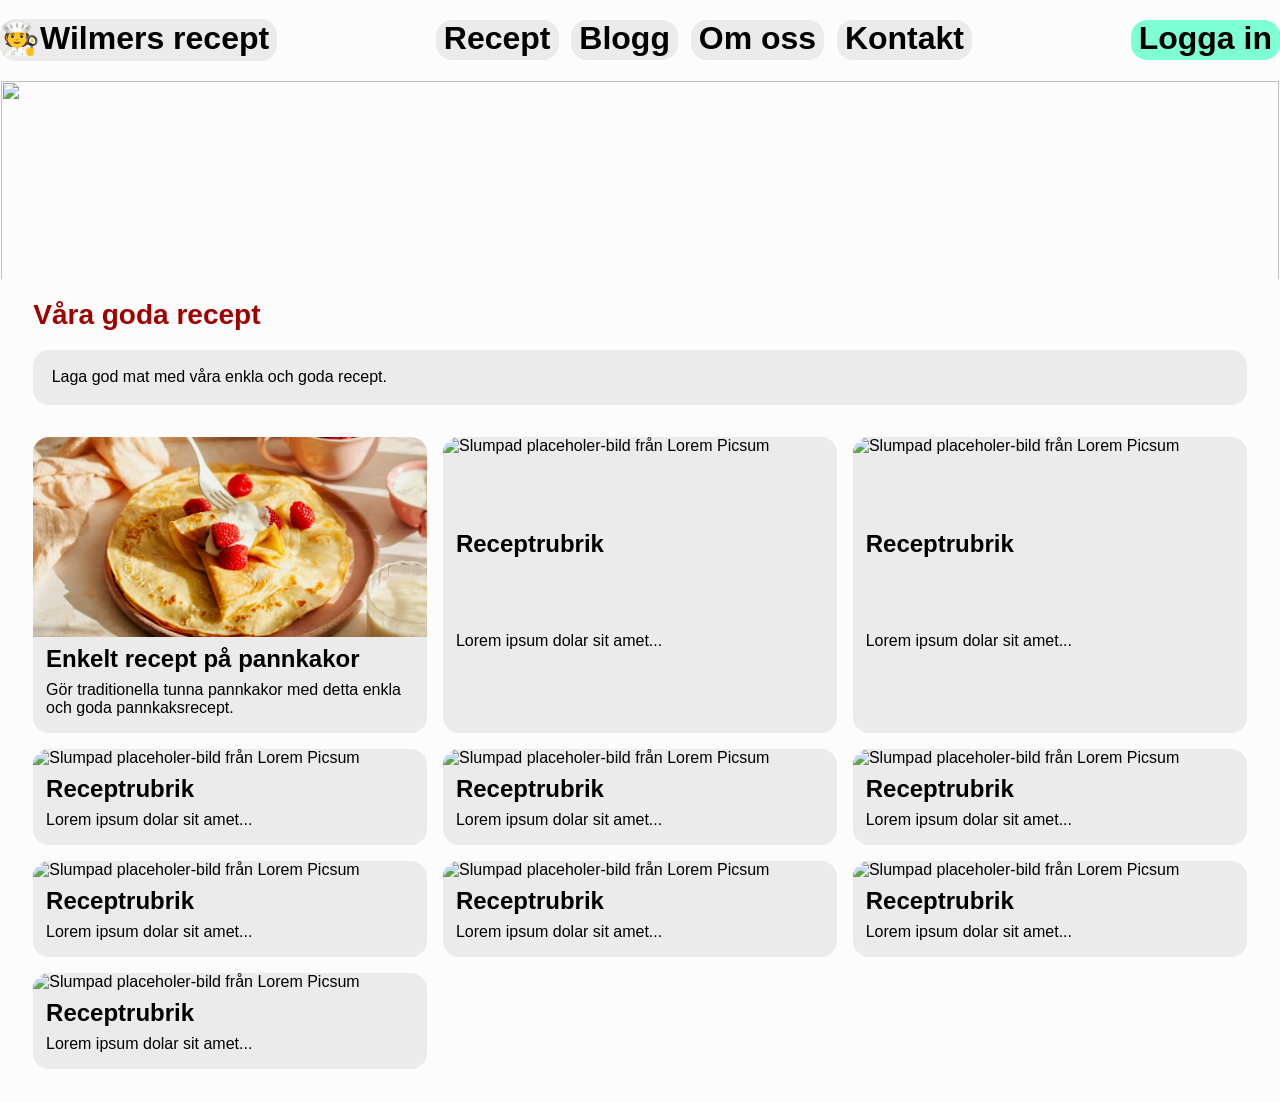
==== all-recipes.html @ 3c5559a2 "- Städade bort lite gammal bortkommenterad kod. - Fixade lite med min() och clamp() på vissa ställen" ====
<!DOCTYPE html>
<html lang="sv">
<head>
    <title>Våra goda recept - Wilmers recept</title>
    <link rel="stylesheet" href="/style-docs/style.css"> <!-- Main CSS document -->
    <link rel="stylesheet" href="/style-docs/all-recipes_style.css"> <!-- CSS dokument specifikt för denna sida -->
    
    <meta charset="UTF-8">
    <meta name="viewport" content="width=device-width, initial-scale=1.0">
    <meta name="Description" content="En sida med en lista på alla våra goda recept.">
    <meta name="author" content="Wilmer Kindstedt">
</head>
<body>
    <header>
        <nav>
            <ul class="nav-list">
                <li><a href="/index.html">🧑‍🍳Wilmers recept</a></li>
                <li><a href="/all-recipes.html">Recept</a></li>
                <li><a href="#">Blogg</a></li>
                <li><a href="#">Om oss</a></li>                
                <li><a href="#">Kontakt</a></li>
                <li><a href="#">Logga in</a></li>
            </ul>
        </nav>
    </header>
    
    <main>
        <header>
             <img src="https://picsum.photos/1280/200" height="200" class="recipe-image" alt="">

            <h1 class="heading-1 margin-sides">Våra goda recept</h1>

            <p class="info-box margin-sides">Laga god mat med våra enkla och goda recept.</p>
        </header>

        <section class="margin-sides grid-even-columns">

            <article class="recipe-card">
                <h2 class="heading-2"> <a href="index.html">Enkelt recept på pannkakor</a> </h2>
                <a href="index.html"> <img src="images/img_pancakes1.jpg" alt="En tallrik med pannkakor. Ligger lite grädde och några hallon ovanpå."> </a>
                <p>Gör traditionella tunna pannkakor med detta enkla och goda pannkaksrecept.</p>
            </article>

            <article class="recipe-card">
                <h2 class="heading-2"> <a href="index.html">Receptrubrik</a> </h2>
                <a href="index.html"> <img src="https://picsum.photos/350/200?random=0" alt="Slumpad placeholer-bild från Lorem Picsum"> </a>
                <p>Lorem ipsum dolar sit amet...</p>
            </article>

            <article class="recipe-card">
                <h2 class="heading-2"> <a href="index.html">Receptrubrik</a> </h2>
                <a href="index.html"> <img src="https://picsum.photos/350/200?random=1" alt="Slumpad placeholer-bild från Lorem Picsum"> </a>
                <p>Lorem ipsum dolar sit amet...</p>
            </article>

            <article class="recipe-card">
                <h2 class="heading-2"> <a href="index.html">Receptrubrik</a> </h2>
                <a href="index.html"> <img src="https://picsum.photos/350/200?random=2" alt="Slumpad placeholer-bild från Lorem Picsum"> </a>
                <p>Lorem ipsum dolar sit amet...</p>
            </article>

            <article class="recipe-card">
                <h2 class="heading-2"> <a href="index.html">Receptrubrik</a> </h2>
                <a href="index.html"> <img src="https://picsum.photos/350/200?random=3" alt="Slumpad placeholer-bild från Lorem Picsum"> </a>
                <p>Lorem ipsum dolar sit amet...</p>
            </article>

            <article class="recipe-card">
                <h2 class="heading-2"> <a href="index.html">Receptrubrik</a> </h2>
                <a href="index.html"> <img src="https://picsum.photos/350/200?random=4" alt="Slumpad placeholer-bild från Lorem Picsum"> </a>
                <p>Lorem ipsum dolar sit amet...</p>
            </article>

            <article class="recipe-card">
                <h2 class="heading-2"> <a href="index.html">Receptrubrik</a> </h2>
                <a href="index.html"> <img src="https://picsum.photos/350/200?random=5" alt="Slumpad placeholer-bild från Lorem Picsum"> </a>
                <p>Lorem ipsum dolar sit amet...</p>
            </article>

            <article class="recipe-card">
                <h2 class="heading-2"> <a href="index.html">Receptrubrik</a> </h2>
                <a href="index.html"> <img src="https://picsum.photos/350/200?random=6" alt="Slumpad placeholer-bild från Lorem Picsum"> </a>
                <p>Lorem ipsum dolar sit amet...</p>
            </article>

            <article class="recipe-card">
                <h2 class="heading-2"> <a href="index.html">Receptrubrik</a> </h2>
                <a href="index.html"> <img src="https://picsum.photos/350/200?random=7" alt="Slumpad placeholer-bild från Lorem Picsum"> </a>
                <p>Lorem ipsum dolar sit amet...</p>
            </article>

            <article class="recipe-card">
                <h2 class="heading-2"> <a href="index.html">Receptrubrik</a> </h2>
                <a href="index.html"> <img src="https://picsum.photos/350/200?random=8" alt="Slumpad placeholer-bild från Lorem Picsum"> </a>
                <p>Lorem ipsum dolar sit amet...</p>
            </article>

        </section>
    </main>
</body>
</html>
---- style-docs/style.css ----
/**** RESET ****/
/* https://codepen.io/kevinpowell/pen/QWxBgZX */

/* makes sizing simpler */
*,
*::before,
*::after {
  box-sizing: border-box;
}

/* remove default spacing */
/* force styling of type through styling, rather than elements */
* {
  margin: 0;
  padding: 0;
  font: inherit;
}

/* dark mode user-agent-styles */
html {
  color-scheme: light;
}

/* min body height */
body {
  min-height: 100vh;
}

/* responsive images/videos */
img,
picture,
svg,
video {
  display: block;
  max-width: 100%;
}

/**** Varibaler ****/

:root {
    /* font-weight */
    --fw-header: 700;

    /* colors */
    /* background */
    --color-bg-1: rgb(220, 172, 172);
    --color-bg-2:rgb(252, 252, 252);
    --color-bg-3: rgb(235, 235, 235);
    /* headings */
    --color-heading-1: rgb(161, 0, 0);
    --color-heading-2: black;
    /* other */
    --color-accent-1: aquamarine;

    /* margins */
    --main-margin: max(2.6vw, 24px);
}


/**** GLOBAL ****/

body {
    background-color: var(--color-bg-1);
    font-family: 'Open Sans', Arial, Helvetica, sans-serif;
}

a {
    color: black;
    text-decoration: none;

    &:hover {
        text-decoration: underline;
    }
}

/**** MAIN HEADER ****/
/****   FLEXBOX   ****/

.nav-list {
    /* lokala variabler */
    --first-last-child-width: 295px;

    background-color: var(--color-bg-2);
    min-block-size: 5rem;
    list-style: none;
    font-size: 2rem;

    display: flex;
    flex-wrap: wrap;
    gap: 1rem;
    gap: 1vw;
    align-items: center;

    > * {
        background-color: var(--color-bg-3);
        margin-inline: 1rem;
        padding-inline: 0.5rem;
        padding-block-end: 0.2rem;
        
        border-radius: 1rem;
        text-align: center;
        font-weight: var(--fw-header);
    }

    > :first-child {
        margin-right: auto;
        min-width: var(--first-last-child-width);
        padding-inline-start: 0;
    }

    > :last-child {
        background-color: var(--color-accent-1);
        margin-left: auto;
        min-width: var(--first-last-child-width);
    }

    @media (width  < 1350px) {
        /* background-color: red; */
        --first-last-child-width: auto;
        /* gap: 1vw; */
        font-size: min(3vw, 2rem);

        > * {
            /* margin-right: 0; */
            margin-inline: 0;
        }
    }

    @media (width < 730px) {
        > :first-child, > :last-child {
            order: -1;
            min-width: 45%;
        }
    }

}

/**** MAIN CONTENT ****/

main {
    background-color: var(--color-bg-2);
    max-width: 1280px;
    margin-inline: auto;
    padding-block-end: var(--main-margin);
}

.margin-sides {
    margin-inline: var(--main-margin);
}

h1, h2 {
    font-weight: var(--fw-header);

    &.heading-1 {
        color: var(--color-heading-1);
        font-size: 1.75rem;
        /* font-size: clamp(1.5rem, 3vw, 2rem); */
        margin-block: 0.68em;
    }

    &.heading-2 {
        color: var(--color-heading-2);
        font-size: 1.5rem;
        /* font-size: clamp(1.25rem, 2vw, 1.75rem); */
        margin-block: 0.83em;
    }
}

.info-box {
    background-color: var(--color-bg-3);
    border-radius: 1rem;
    padding: 1.15rem;
}

.portions {
    margin-block: 1rem;
}

.list {
    margin: 0.625rem;
    list-style-position: inside;
    line-height: 2;
}

/**** IMAGES ****/

.recipe-image {
    width: 100%;
    object-fit: cover;
    margin: auto;
    padding: 1px;
}

.image-row {
    display: grid;
    grid-template-columns: 1fr 1fr;
    gap: 1.5rem;

    img {
        border-radius: 1rem;
        height: min(467px, 40vw);
    }
}
---- style-docs/all-recipes_style.css ----
.grid-even-columns {
    display: grid;
    gap: 1rem;

    grid-template-columns: 1fr 1fr 1fr;
    grid-template-columns: repeat(auto-fit, minmax(360px, 1fr));
}

section.grid-even-columns {
    margin-block-start: 2rem;
}

.recipe-card {
    background-color: var(--color-bg-3);
    border-radius: 1rem;
    padding-block-end: 1rem;
    display: grid;

    h2, p {
        margin-inline: 0.8rem;

        &.heading-2 {
            margin-block: 0.5rem;
        }
    }
    
    a {
        order: -1;
        overflow: hidden;

        &:hover, &:focus-visible {
            img {
                transform: scale(1.1);
            }
        }
    }

    img {
        max-height: 200px;
        width: 100%;
        border-radius: 1rem 1rem 0 0; /* 1rem på övre hörn, 0 på nedre hörn */

        object-fit: cover;
        transition: transform .3s;
    }
}
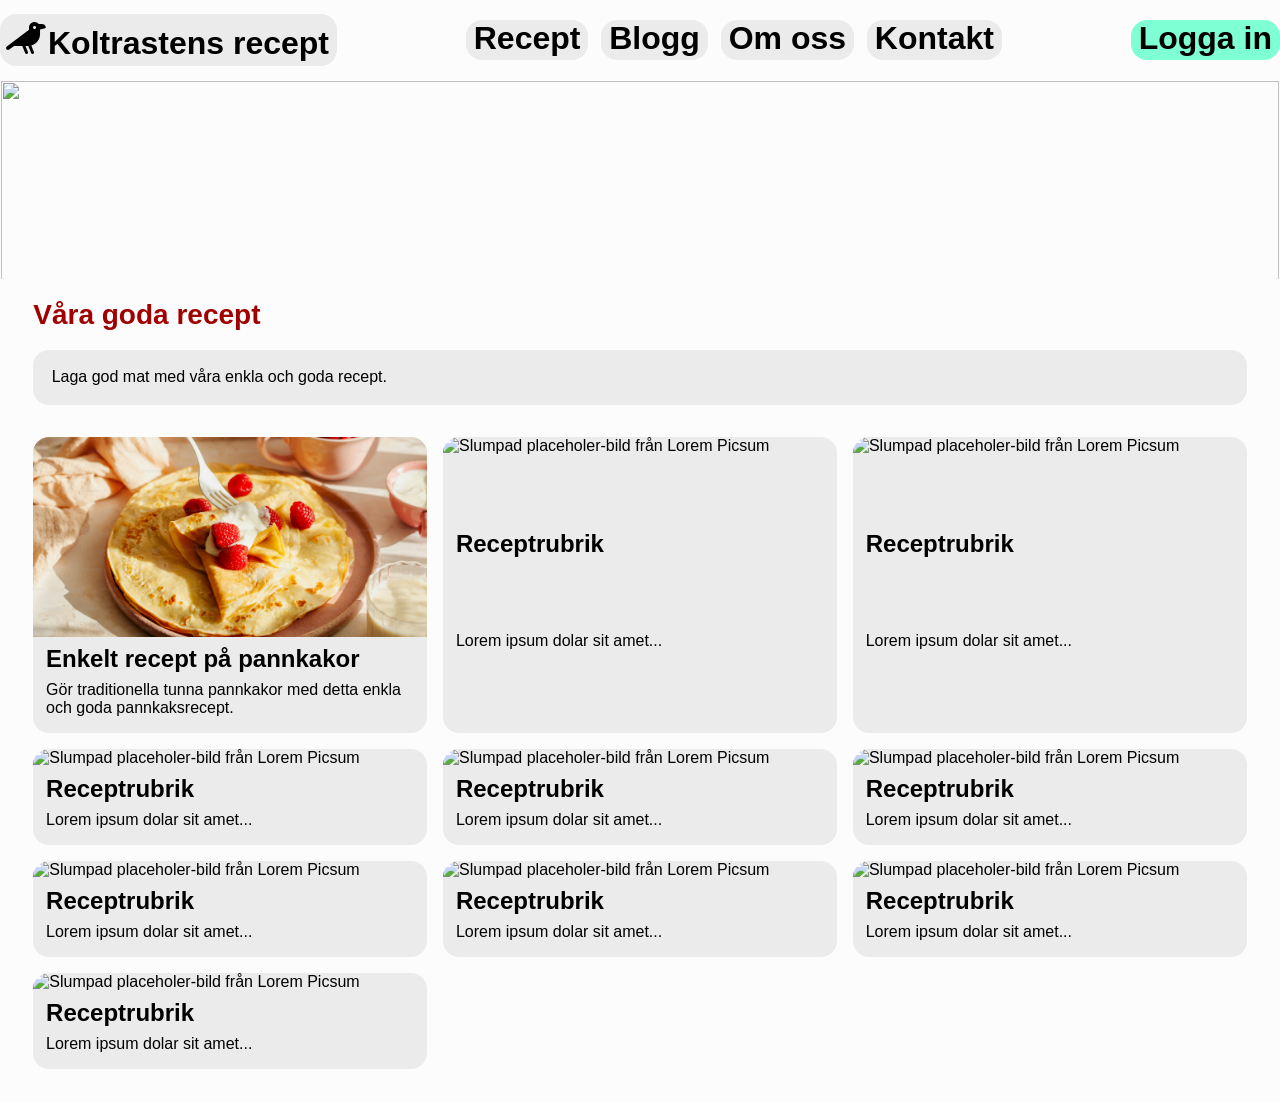
==== commit 014f2c13: "- Lade till en svg-bild på en kåltrast/kråka som logga på hemsidan. - Fixade klart hero-sektionen oc" ====
--- a/all-recipes.html
+++ b/all-recipes.html
@@ -1,7 +1,7 @@
 <!DOCTYPE html>
 <html lang="sv">
 <head>
-    <title>Våra goda recept - Wilmers recept</title>
+    <title>Våra goda recept - Koltrastens recept</title>
     <link rel="stylesheet" href="/style-docs/style.css"> <!-- Main CSS document -->
     <link rel="stylesheet" href="/style-docs/all-recipes_style.css"> <!-- CSS dokument specifikt för denna sida -->
     
@@ -11,20 +11,24 @@
     <meta name="author" content="Wilmer Kindstedt">
 </head>
 <body>
+    <a class="skiplink" href="#content">Hoppa till innehåll</a>
+
     <header>
         <nav>
             <ul class="nav-list">
-                <li><a href="/index.html">🧑‍🍳Wilmers recept</a></li>
+                <li><a href="/home-page.html">
+                    <img src="/images/crow-solid-full.svg" class="header-logo">Koltrastens recept
+                </a></li>
                 <li><a href="/all-recipes.html">Recept</a></li>
                 <li><a href="#">Blogg</a></li>
-                <li><a href="#">Om oss</a></li>                
+                <li><a href="/home-page.html#about-us">Om oss</a></li>
                 <li><a href="#">Kontakt</a></li>
                 <li><a href="#">Logga in</a></li>
             </ul>
         </nav>
     </header>
     
-    <main>
+    <main id="content">
         <header>
              <img src="https://picsum.photos/1280/200" height="200" class="recipe-image" alt="">
 
@@ -36,62 +40,62 @@
         <section class="margin-sides grid-even-columns">
 
             <article class="recipe-card">
-                <h2 class="heading-2"> <a href="index.html">Enkelt recept på pannkakor</a> </h2>
-                <a href="index.html"> <img src="images/img_pancakes1.jpg" alt="En tallrik med pannkakor. Ligger lite grädde och några hallon ovanpå."> </a>
+                <h2 class="heading-2"> <a href="recipe-pancakes-1.html">Enkelt recept på pannkakor</a> </h2>
+                <a href="recipe-pancakes-1.html"> <img src="images/img_pancakes1.jpg" alt="En tallrik med pannkakor. Ligger lite grädde och några hallon ovanpå."> </a>
                 <p>Gör traditionella tunna pannkakor med detta enkla och goda pannkaksrecept.</p>
             </article>
 
             <article class="recipe-card">
-                <h2 class="heading-2"> <a href="index.html">Receptrubrik</a> </h2>
-                <a href="index.html"> <img src="https://picsum.photos/350/200?random=0" alt="Slumpad placeholer-bild från Lorem Picsum"> </a>
+                <h2 class="heading-2"> <a href="recipe-pancakes-1.html">Receptrubrik</a> </h2>
+                <a href="recipe-pancakes-1.html"> <img src="https://picsum.photos/350/200?random=0" alt="Slumpad placeholer-bild från Lorem Picsum"> </a>
                 <p>Lorem ipsum dolar sit amet...</p>
             </article>
 
             <article class="recipe-card">
-                <h2 class="heading-2"> <a href="index.html">Receptrubrik</a> </h2>
-                <a href="index.html"> <img src="https://picsum.photos/350/200?random=1" alt="Slumpad placeholer-bild från Lorem Picsum"> </a>
+                <h2 class="heading-2"> <a href="recipe-pancakes-1.html">Receptrubrik</a> </h2>
+                <a href="recipe-pancakes-1.html"> <img src="https://picsum.photos/350/200?random=1" alt="Slumpad placeholer-bild från Lorem Picsum"> </a>
                 <p>Lorem ipsum dolar sit amet...</p>
             </article>
 
             <article class="recipe-card">
-                <h2 class="heading-2"> <a href="index.html">Receptrubrik</a> </h2>
-                <a href="index.html"> <img src="https://picsum.photos/350/200?random=2" alt="Slumpad placeholer-bild från Lorem Picsum"> </a>
+                <h2 class="heading-2"> <a href="recipe-pancakes-1.html">Receptrubrik</a> </h2>
+                <a href="recipe-pancakes-1.html"> <img src="https://picsum.photos/350/200?random=2" alt="Slumpad placeholer-bild från Lorem Picsum"> </a>
                 <p>Lorem ipsum dolar sit amet...</p>
             </article>
 
             <article class="recipe-card">
-                <h2 class="heading-2"> <a href="index.html">Receptrubrik</a> </h2>
-                <a href="index.html"> <img src="https://picsum.photos/350/200?random=3" alt="Slumpad placeholer-bild från Lorem Picsum"> </a>
+                <h2 class="heading-2"> <a href="recipe-pancakes-1.html">Receptrubrik</a> </h2>
+                <a href="recipe-pancakes-1.html"> <img src="https://picsum.photos/350/200?random=3" alt="Slumpad placeholer-bild från Lorem Picsum"> </a>
                 <p>Lorem ipsum dolar sit amet...</p>
             </article>
 
             <article class="recipe-card">
-                <h2 class="heading-2"> <a href="index.html">Receptrubrik</a> </h2>
-                <a href="index.html"> <img src="https://picsum.photos/350/200?random=4" alt="Slumpad placeholer-bild från Lorem Picsum"> </a>
+                <h2 class="heading-2"> <a href="recipe-pancakes-1.html">Receptrubrik</a> </h2>
+                <a href="recipe-pancakes-1.html"> <img src="https://picsum.photos/350/200?random=4" alt="Slumpad placeholer-bild från Lorem Picsum"> </a>
                 <p>Lorem ipsum dolar sit amet...</p>
             </article>
 
             <article class="recipe-card">
-                <h2 class="heading-2"> <a href="index.html">Receptrubrik</a> </h2>
-                <a href="index.html"> <img src="https://picsum.photos/350/200?random=5" alt="Slumpad placeholer-bild från Lorem Picsum"> </a>
+                <h2 class="heading-2"> <a href="recipe-pancakes-1.html">Receptrubrik</a> </h2>
+                <a href="recipe-pancakes-1.html"> <img src="https://picsum.photos/350/200?random=5" alt="Slumpad placeholer-bild från Lorem Picsum"> </a>
                 <p>Lorem ipsum dolar sit amet...</p>
             </article>
 
             <article class="recipe-card">
-                <h2 class="heading-2"> <a href="index.html">Receptrubrik</a> </h2>
-                <a href="index.html"> <img src="https://picsum.photos/350/200?random=6" alt="Slumpad placeholer-bild från Lorem Picsum"> </a>
+                <h2 class="heading-2"> <a href="recipe-pancakes-1.html">Receptrubrik</a> </h2>
+                <a href="recipe-pancakes-1.html"> <img src="https://picsum.photos/350/200?random=6" alt="Slumpad placeholer-bild från Lorem Picsum"> </a>
                 <p>Lorem ipsum dolar sit amet...</p>
             </article>
 
             <article class="recipe-card">
-                <h2 class="heading-2"> <a href="index.html">Receptrubrik</a> </h2>
-                <a href="index.html"> <img src="https://picsum.photos/350/200?random=7" alt="Slumpad placeholer-bild från Lorem Picsum"> </a>
+                <h2 class="heading-2"> <a href="recipe-pancakes-1.html">Receptrubrik</a> </h2>
+                <a href="recipe-pancakes-1.html"> <img src="https://picsum.photos/350/200?random=7" alt="Slumpad placeholer-bild från Lorem Picsum"> </a>
                 <p>Lorem ipsum dolar sit amet...</p>
             </article>
 
             <article class="recipe-card">
-                <h2 class="heading-2"> <a href="index.html">Receptrubrik</a> </h2>
-                <a href="index.html"> <img src="https://picsum.photos/350/200?random=8" alt="Slumpad placeholer-bild från Lorem Picsum"> </a>
+                <h2 class="heading-2"> <a href="recipe-pancakes-1.html">Receptrubrik</a> </h2>
+                <a href="recipe-pancakes-1.html"> <img src="https://picsum.photos/350/200?random=8" alt="Slumpad placeholer-bild från Lorem Picsum"> </a>
                 <p>Lorem ipsum dolar sit amet...</p>
             </article>
 
--- a/style-docs/style.css
+++ b/style-docs/style.css
@@ -36,11 +36,16 @@
   max-width: 100%;
 }
 
-/**** Varibaler ****/
+
+
+/***************
+    Varibaler
+***************/
 
 :root {
     /* font-weight */
     --fw-header: 700;
+    --fw-paragraph: 400;
 
     /* colors */
     /* background */
@@ -48,10 +53,10 @@
     --color-bg-2:rgb(252, 252, 252);
     --color-bg-3: rgb(235, 235, 235);
     /* headings */
-    --color-heading-1: rgb(161, 0, 0);
-    --color-heading-2: black;
+    --color-heading-1: oklch(44.52% 0.1827 29.223);
+    --color-heading-2: oklch(0% 0 0);
     /* other */
-    --color-accent-1: aquamarine;
+    --color-accent-1: oklch(91.501% 0.13038 169.036);
 
     /* margins */
     --main-margin: max(2.6vw, 24px);
@@ -74,12 +79,26 @@
     }
 }
 
+a.skiplink {
+    display: inline-block;
+    color: #555;
+    background: #fff;
+    padding: .5em;
+    position: absolute;
+    left: -99999rem;
+    z-index: 100;
+
+    &:focus {
+        left: 0;
+    }
+}
+
 /**** MAIN HEADER ****/
 /****   FLEXBOX   ****/
 
 .nav-list {
     /* lokala variabler */
-    --first-last-child-width: 295px;
+    --first-last-child-width: 325px;
 
     background-color: var(--color-bg-2);
     min-block-size: 5rem;
@@ -91,6 +110,13 @@
     gap: 1rem;
     gap: 1vw;
     align-items: center;
+
+    .header-logo {
+        height: 2.5rem;
+        min-width: 3rem;
+        display: inline;
+        object-position: 2px 0.2rem;
+    }
 
     > * {
         background-color: var(--color-bg-3);
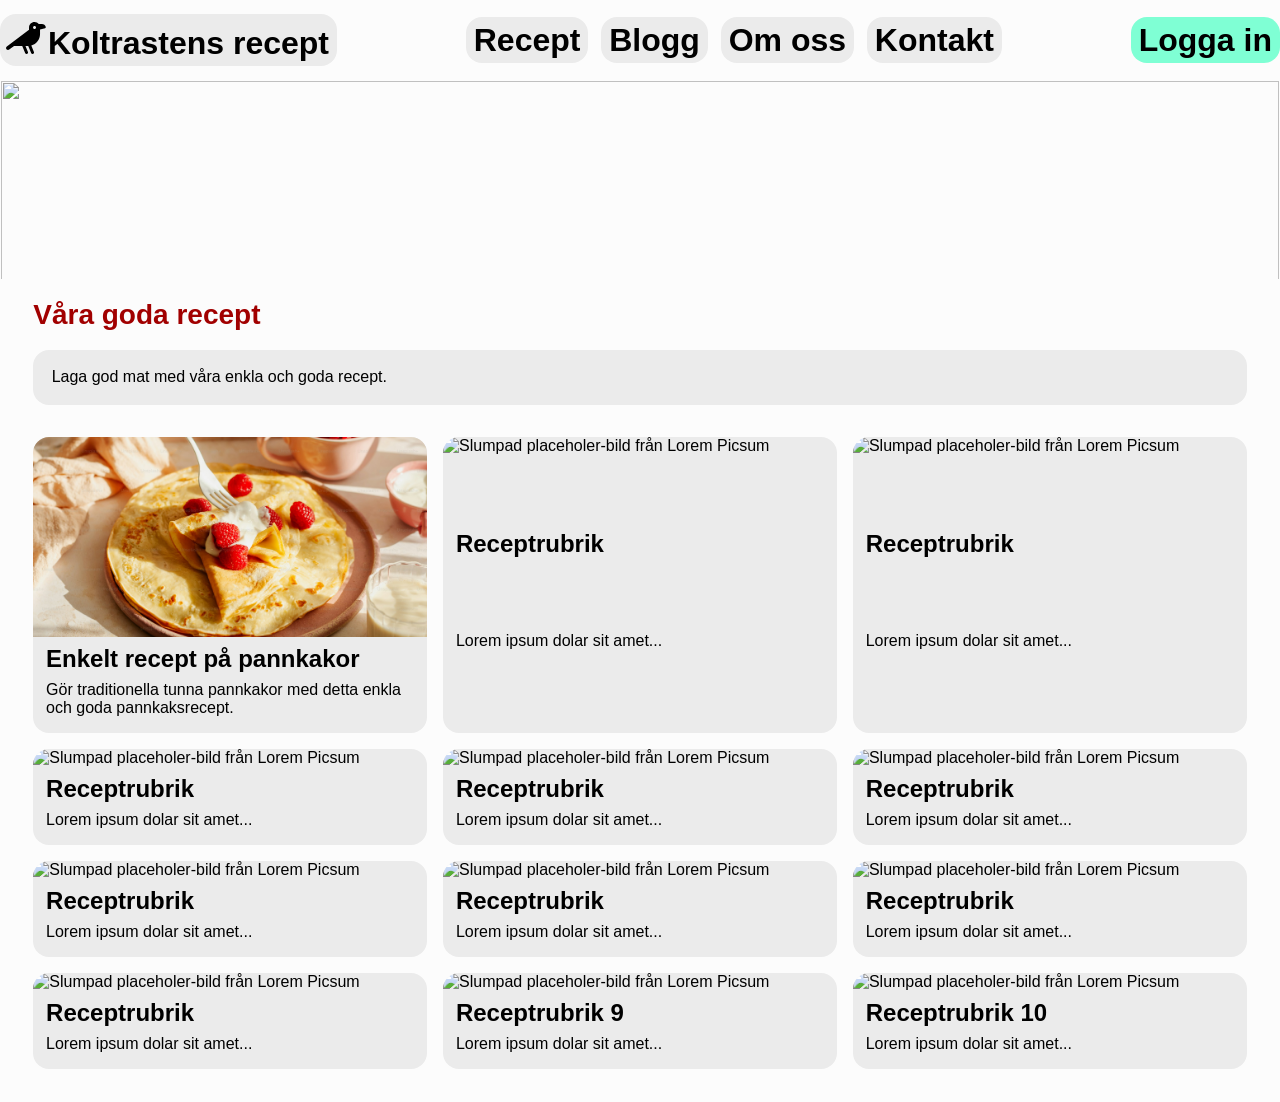
==== commit 1c55a5e4: "Merge branch 'work-in-progress'" ====
--- a/all-recipes.html
+++ b/all-recipes.html
@@ -99,6 +99,18 @@
                 <p>Lorem ipsum dolar sit amet...</p>
             </article>
 
+            <article class="recipe-card" role="region" aria-labelledby="recipe-9">
+                <h2 id="recipe-9" class="heading-2"> <a href="index.html">Receptrubrik 9</a> </h2>
+                <a href="index.html"> <img src="https://picsum.photos/350/200?random=9" alt="Slumpad placeholer-bild från Lorem Picsum"> </a>
+                <p>Lorem ipsum dolar sit amet...</p>
+            </article>
+
+            <article class="recipe-card" role="region" aria-labelledby="recipe-10">
+                <h2 id="recipe-10" class="heading-2"> <a href="index.html">Receptrubrik 10</a> </h2>
+                <a href="index.html"> <img src="https://picsum.photos/350/200?random=10" alt="Slumpad placeholer-bild från Lorem Picsum"> </a>
+                <p>Lorem ipsum dolar sit amet...</p>
+            </article>
+
         </section>
     </main>
 </body>
--- a/style-docs/style.css
+++ b/style-docs/style.css
@@ -122,7 +122,7 @@
         background-color: var(--color-bg-3);
         margin-inline: 1rem;
         padding-inline: 0.5rem;
-        padding-block-end: 0.2rem;
+        padding-block: 0.3rem;
         
         border-radius: 1rem;
         text-align: center;
@@ -133,6 +133,9 @@
         margin-right: auto;
         min-width: var(--first-last-child-width);
         padding-inline-start: 0;
+        padding-block: 0 0.2rem;
+        margin-inline-end: auto;
+        min-width: 290px;
     }
 
     > :last-child {
@@ -214,7 +217,7 @@
 .recipe-image {
     width: 100%;
     object-fit: cover;
-    margin: auto;
+    margin-inline: auto;
     padding: 1px;
 }
 
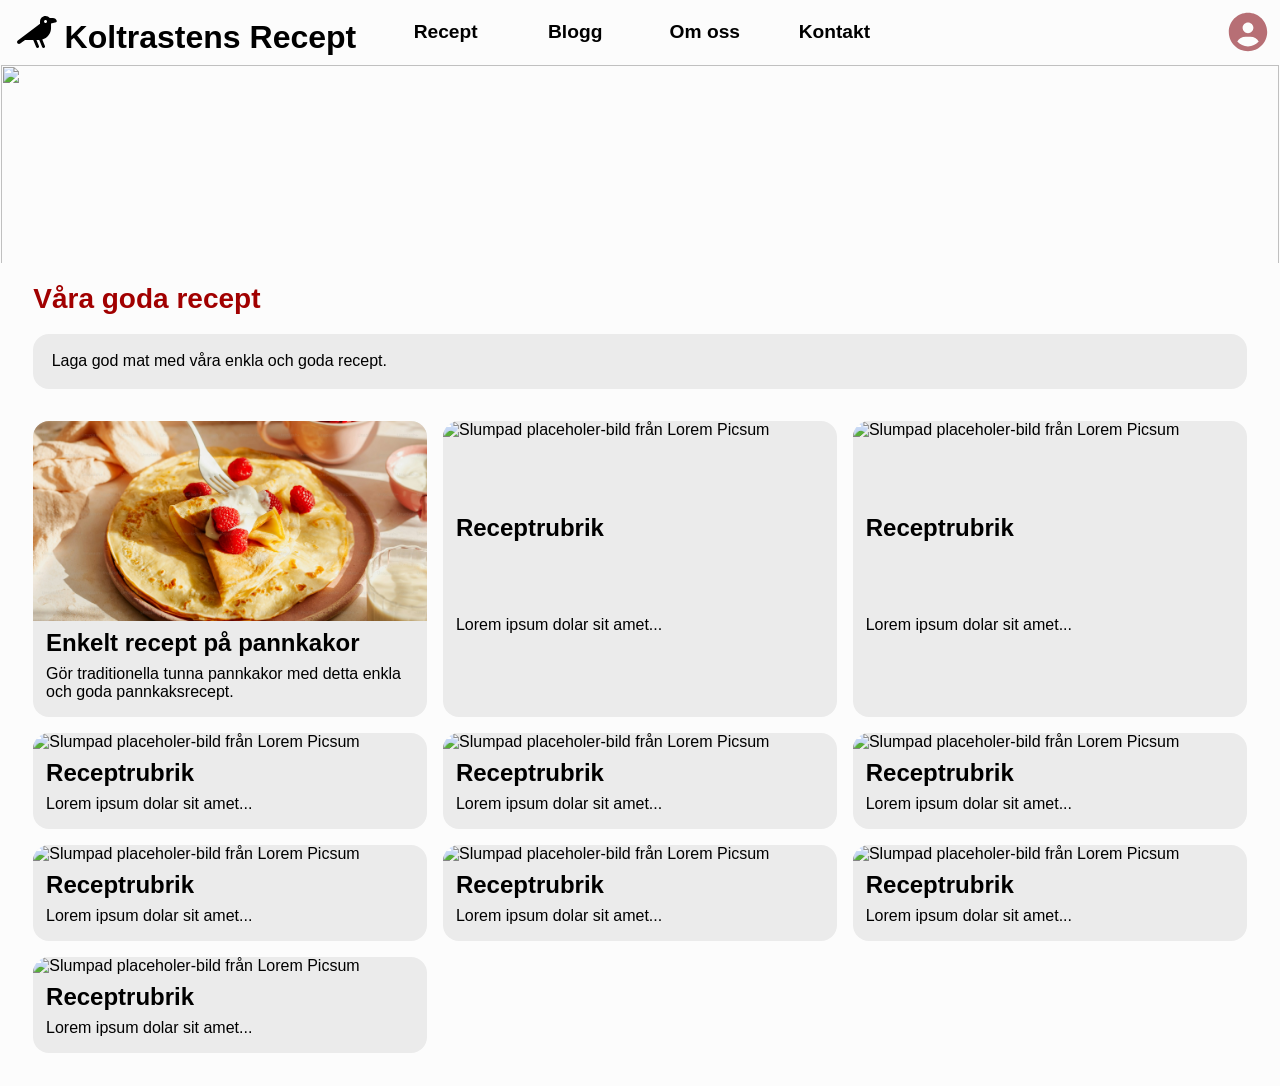
==== commit 9856413f: "Lade till den nya HTML-strukturen för headern i övriga HTML-dokument. Fixade också en av länkarna i " ====
--- a/all-recipes.html
+++ b/all-recipes.html
@@ -16,14 +16,19 @@
     <header>
         <nav>
             <ul class="nav-list">
-                <li><a href="/home-page.html">
-                    <img src="/images/crow-solid-full.svg" class="header-logo">Koltrastens recept
-                </a></li>
-                <li><a href="/all-recipes.html">Recept</a></li>
-                <li><a href="#">Blogg</a></li>
-                <li><a href="/home-page.html#about-us">Om oss</a></li>
-                <li><a href="#">Kontakt</a></li>
-                <li><a href="#">Logga in</a></li>
+                <div>
+                    <li class="nav-item"><a href="/home-page.html"> <img src="/images/crow-solid-full.svg" class="header-logo">Koltrastens Recept </a></li>
+                </div>
+                <div>
+                    <li class="nav-item"> <a href="/all-recipes.html">Recept</a> </li>
+                    <li class="nav-item"> <a href="#">Blogg</a> </li>
+                    <li class="nav-item"> <a href="/home-page.html#about-us">Om oss</a> </li>
+                    <li class="nav-item"> <a href="#">Kontakt</a> </li>
+                </div>
+                <div>
+                    <!-- <li class="nav-item"> <a href="#">Logga in / Skapa konto</a> <img src="/images/circle-user-solid-full.svg"> </li> -->
+                     <li class="nav-item"> <a href="#"> <img src="/images/circle-user-solid-full.svg"> </a> </li>
+                </div>
             </ul>
         </nav>
     </header>
@@ -99,18 +104,6 @@
                 <p>Lorem ipsum dolar sit amet...</p>
             </article>
 
-            <article class="recipe-card" role="region" aria-labelledby="recipe-9">
-                <h2 id="recipe-9" class="heading-2"> <a href="index.html">Receptrubrik 9</a> </h2>
-                <a href="index.html"> <img src="https://picsum.photos/350/200?random=9" alt="Slumpad placeholer-bild från Lorem Picsum"> </a>
-                <p>Lorem ipsum dolar sit amet...</p>
-            </article>
-
-            <article class="recipe-card" role="region" aria-labelledby="recipe-10">
-                <h2 id="recipe-10" class="heading-2"> <a href="index.html">Receptrubrik 10</a> </h2>
-                <a href="index.html"> <img src="https://picsum.photos/350/200?random=10" alt="Slumpad placeholer-bild från Lorem Picsum"> </a>
-                <p>Lorem ipsum dolar sit amet...</p>
-            </article>
-
         </section>
     </main>
 </body>
--- a/style-docs/style.css
+++ b/style-docs/style.css
@@ -43,21 +43,24 @@
 ***************/
 
 :root {
+    /* TEXT */
     /* font-weight */
     --fw-header: 700;
     --fw-paragraph: 400;
 
-    /* colors */
+    /* COLORS */
     /* background */
-    --color-bg-1: rgb(220, 172, 172);
-    --color-bg-2:rgb(252, 252, 252);
-    --color-bg-3: rgb(235, 235, 235);
+    --color-bg-1: oklch(78.8% 0.0564 18.335);
+    --color-bg-2:oklch(99.107% 0.00011 271.152);
+    --color-bg-3: oklch(94.007% 0.00011 271.152);
     /* headings */
     --color-heading-1: oklch(44.52% 0.1827 29.223);
     --color-heading-2: oklch(0% 0 0);
     /* other */
     --color-accent-1: oklch(91.501% 0.13038 169.036);
-
+    --color-accent-2: color-mix(in oklch, var(--color-heading-1), oklch(80% 0 0) );
+
+    /* OTHER VARIABLES */
     /* margins */
     --main-margin: max(2.6vw, 24px);
 }
@@ -97,69 +100,62 @@
 /****   FLEXBOX   ****/
 
 .nav-list {
-    /* lokala variabler */
-    --first-last-child-width: 325px;
-
+    min-height: 4rem;
     background-color: var(--color-bg-2);
-    min-block-size: 5rem;
     list-style: none;
-    font-size: 2rem;
 
     display: flex;
-    flex-wrap: wrap;
     gap: 1rem;
-    gap: 1vw;
+    justify-content: space-between;
     align-items: center;
+
+    .nav-item {
+        /* background-color: var(--color-bg-3); */
+        border-radius: 1rem;
+
+        font-size: clamp(1.2rem, 1.5vw, 2rem);
+        font-weight: var(--fw-header);
+        text-align: center;
+        white-space: nowrap;
+
+        a {
+            cursor: pointer;
+        }
+    }
 
     .header-logo {
         height: 2.5rem;
         min-width: 3rem;
         display: inline;
-        object-position: 2px 0.2rem;
-    }
-
-    > * {
-        background-color: var(--color-bg-3);
-        margin-inline: 1rem;
-        padding-inline: 0.5rem;
-        padding-block: 0.3rem;
-        
-        border-radius: 1rem;
-        text-align: center;
-        font-weight: var(--fw-header);
+        object-position: -0.25rem 0.25rem;
     }
 
     > :first-child {
-        margin-right: auto;
-        min-width: var(--first-last-child-width);
-        padding-inline-start: 0;
-        padding-block: 0 0.2rem;
-        margin-inline-end: auto;
-        min-width: 290px;
+        width: 23.75rem;
+
+        .nav-item {
+            font-size: 2rem;
+        }
+    }
+
+    > :nth-child(2) {
+        width: 40%;
+        display: grid;
+        grid-template-columns: repeat(4, 1fr);
+        gap: 1rem;
     }
 
     > :last-child {
-        background-color: var(--color-accent-1);
-        margin-left: auto;
-        min-width: var(--first-last-child-width);
-    }
-
-    @media (width  < 1350px) {
-        /* background-color: red; */
-        --first-last-child-width: auto;
-        /* gap: 1vw; */
-        font-size: min(3vw, 2rem);
-
-        > * {
-            /* margin-right: 0; */
-            margin-inline: 0;
-        }
-    }
-
-    @media (width < 730px) {
-        > :first-child, > :last-child {
-            order: -1;
-            min-width: 45%;
+        width: 23.75rem;
+
+        img {
+            max-width: 3rem;
+            margin-left: auto;
+            margin-right: 0.5rem;
+        }
+
+        @media (width < 1280px) {
+            max-width: 3rem;
         }
     }
 
@@ -217,7 +213,7 @@
 .recipe-image {
     width: 100%;
     object-fit: cover;
-    margin-inline: auto;
+    margin: auto;
     padding: 1px;
 }
 
--- a/style-docs/all-recipes_style.css
+++ b/style-docs/all-recipes_style.css
@@ -3,7 +3,6 @@
     display: grid;
     gap: 1rem;
 
-    grid-template-columns: 1fr 1fr 1fr;
     grid-template-columns: repeat(auto-fit, minmax(360px, 1fr));
 }
 
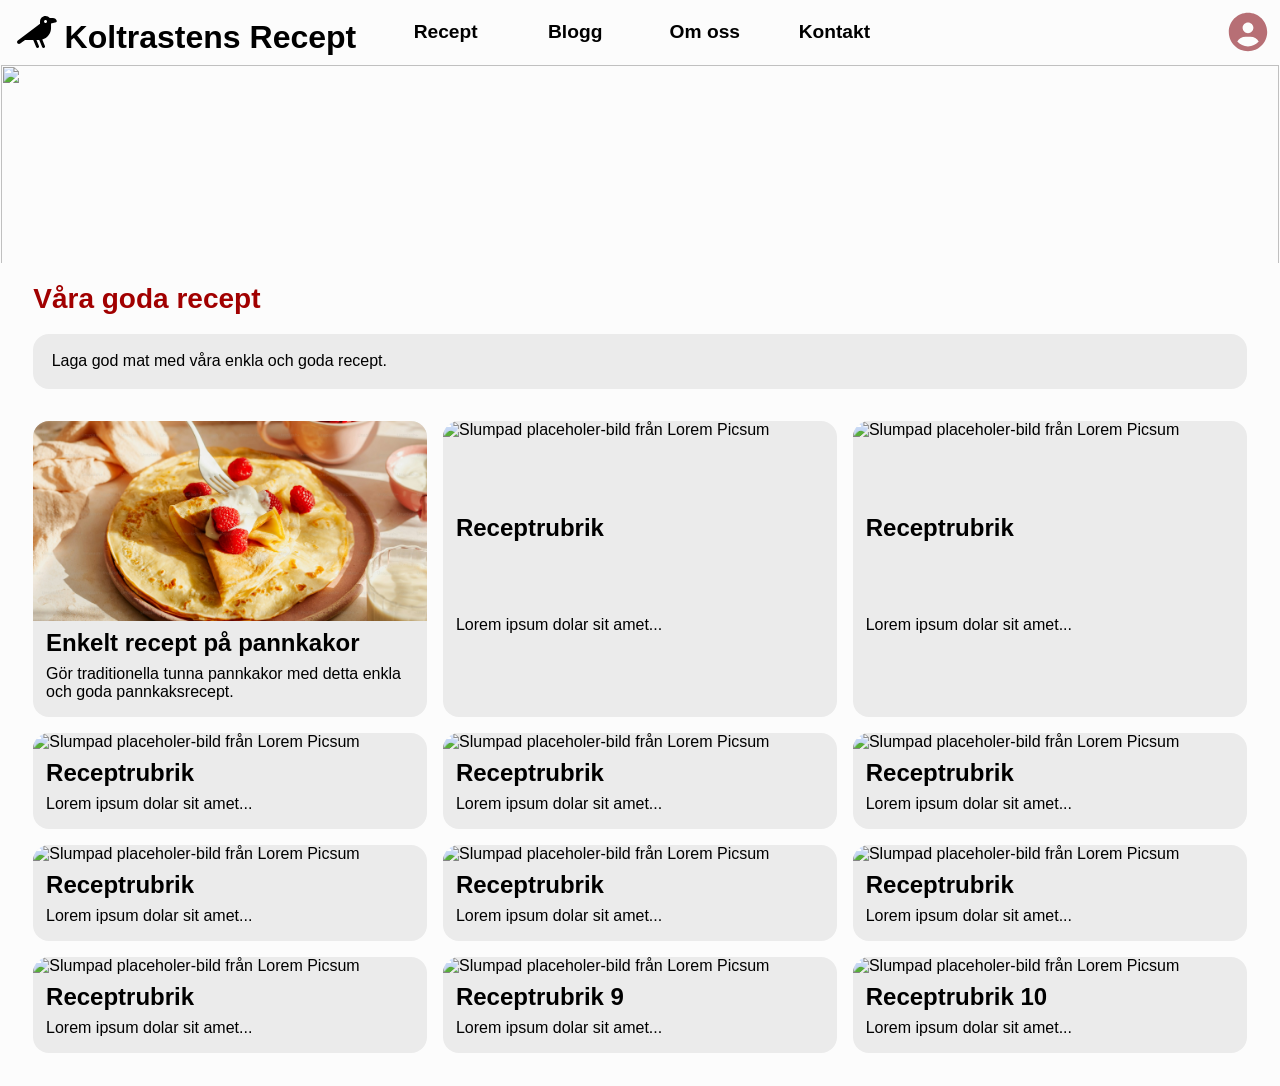
==== commit 363a0572: "Merge branch 'work-in-progress'" ====
--- a/all-recipes.html
+++ b/all-recipes.html
@@ -104,6 +104,18 @@
                 <p>Lorem ipsum dolar sit amet...</p>
             </article>
 
+            <article class="recipe-card" role="region" aria-labelledby="recipe-9">
+                <h2 id="recipe-9" class="heading-2"> <a href="index.html">Receptrubrik 9</a> </h2>
+                <a href="index.html"> <img src="https://picsum.photos/350/200?random=9" alt="Slumpad placeholer-bild från Lorem Picsum"> </a>
+                <p>Lorem ipsum dolar sit amet...</p>
+            </article>
+
+            <article class="recipe-card" role="region" aria-labelledby="recipe-10">
+                <h2 id="recipe-10" class="heading-2"> <a href="index.html">Receptrubrik 10</a> </h2>
+                <a href="index.html"> <img src="https://picsum.photos/350/200?random=10" alt="Slumpad placeholer-bild från Lorem Picsum"> </a>
+                <p>Lorem ipsum dolar sit amet...</p>
+            </article>
+
         </section>
     </main>
 </body>
--- a/style-docs/style.css
+++ b/style-docs/style.css
@@ -213,7 +213,7 @@
 .recipe-image {
     width: 100%;
     object-fit: cover;
-    margin: auto;
+    margin-inline: auto;
     padding: 1px;
 }
 
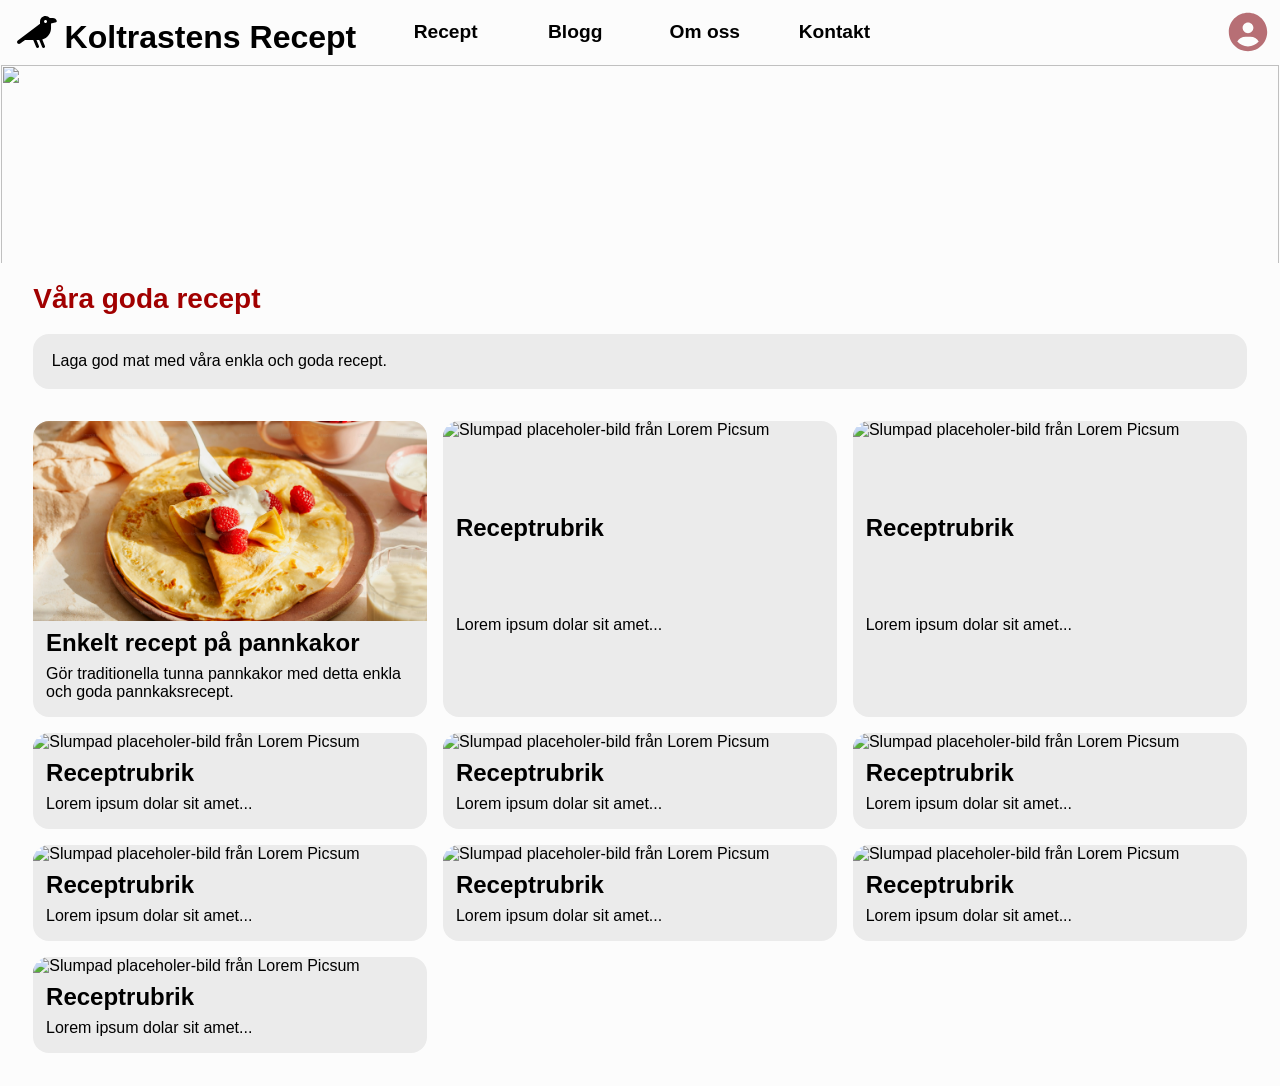
==== commit 4f20d823: "Påbörjade en kontaktsida som ska innehålla ett formulär." ====
--- a/all-recipes.html
+++ b/all-recipes.html
@@ -1,7 +1,7 @@
 <!DOCTYPE html>
 <html lang="sv">
 <head>
-    <title>Våra goda recept - Koltrastens recept</title>
+    <title>Våra goda recept - Koltrastens Recept</title>
     <link rel="stylesheet" href="/style-docs/style.css"> <!-- Main CSS document -->
     <link rel="stylesheet" href="/style-docs/all-recipes_style.css"> <!-- CSS dokument specifikt för denna sida -->
     
@@ -23,7 +23,7 @@
                     <li class="nav-item"> <a href="/all-recipes.html">Recept</a> </li>
                     <li class="nav-item"> <a href="#">Blogg</a> </li>
                     <li class="nav-item"> <a href="/home-page.html#about-us">Om oss</a> </li>
-                    <li class="nav-item"> <a href="#">Kontakt</a> </li>
+                    <li class="nav-item"> <a href="/contact.html">Kontakt</a> </li>
                 </div>
                 <div>
                     <!-- <li class="nav-item"> <a href="#">Logga in / Skapa konto</a> <img src="/images/circle-user-solid-full.svg"> </li> -->
@@ -104,18 +104,6 @@
                 <p>Lorem ipsum dolar sit amet...</p>
             </article>
 
-            <article class="recipe-card" role="region" aria-labelledby="recipe-9">
-                <h2 id="recipe-9" class="heading-2"> <a href="index.html">Receptrubrik 9</a> </h2>
-                <a href="index.html"> <img src="https://picsum.photos/350/200?random=9" alt="Slumpad placeholer-bild från Lorem Picsum"> </a>
-                <p>Lorem ipsum dolar sit amet...</p>
-            </article>
-
-            <article class="recipe-card" role="region" aria-labelledby="recipe-10">
-                <h2 id="recipe-10" class="heading-2"> <a href="index.html">Receptrubrik 10</a> </h2>
-                <a href="index.html"> <img src="https://picsum.photos/350/200?random=10" alt="Slumpad placeholer-bild från Lorem Picsum"> </a>
-                <p>Lorem ipsum dolar sit amet...</p>
-            </article>
-
         </section>
     </main>
 </body>
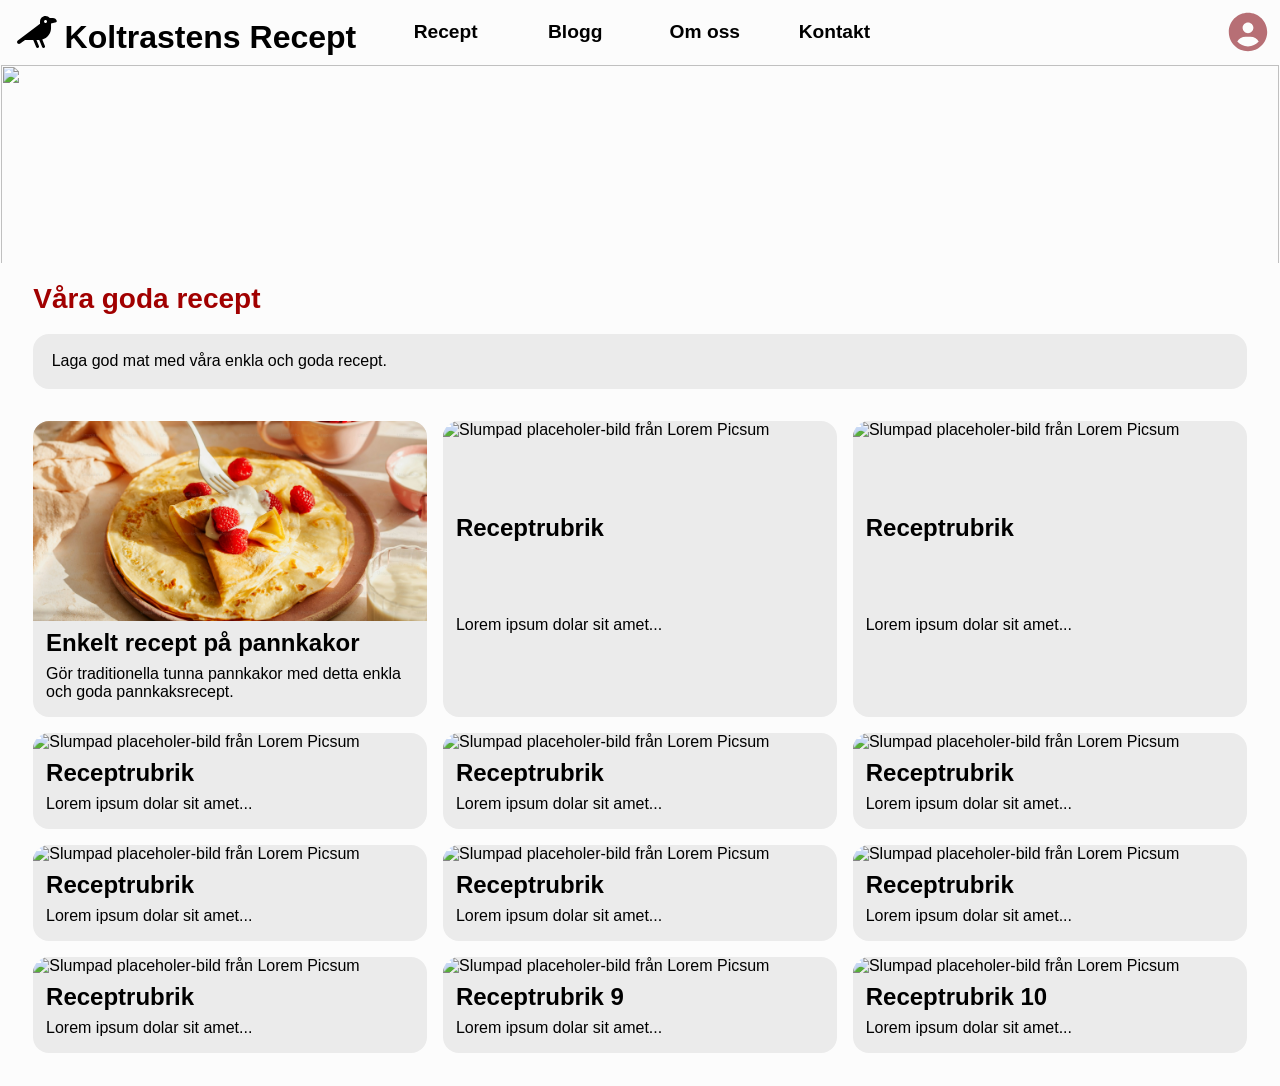
==== commit 5b747b09: "Merge branch 'work-in-progress'" ====
--- a/all-recipes.html
+++ b/all-recipes.html
@@ -104,6 +104,18 @@
                 <p>Lorem ipsum dolar sit amet...</p>
             </article>
 
+            <article class="recipe-card" role="region" aria-labelledby="recipe-9">
+                <h2 id="recipe-9" class="heading-2"> <a href="index.html">Receptrubrik 9</a> </h2>
+                <a href="index.html"> <img src="https://picsum.photos/350/200?random=9" alt="Slumpad placeholer-bild från Lorem Picsum"> </a>
+                <p>Lorem ipsum dolar sit amet...</p>
+            </article>
+
+            <article class="recipe-card" role="region" aria-labelledby="recipe-10">
+                <h2 id="recipe-10" class="heading-2"> <a href="index.html">Receptrubrik 10</a> </h2>
+                <a href="index.html"> <img src="https://picsum.photos/350/200?random=10" alt="Slumpad placeholer-bild från Lorem Picsum"> </a>
+                <p>Lorem ipsum dolar sit amet...</p>
+            </article>
+
         </section>
     </main>
 </body>
--- a/style-docs/style.css
+++ b/style-docs/style.css
@@ -58,7 +58,7 @@
     --color-heading-2: oklch(0% 0 0);
     /* other */
     --color-accent-1: oklch(91.501% 0.13038 169.036);
-    --color-accent-2: color-mix(in oklch, var(--color-heading-1), oklch(80% 0 0) );
+    --color-accent-2: color-mix(in oklch, var(--color-heading-1), oklch(70% 0 0) );
 
     /* OTHER VARIABLES */
     /* margins */
